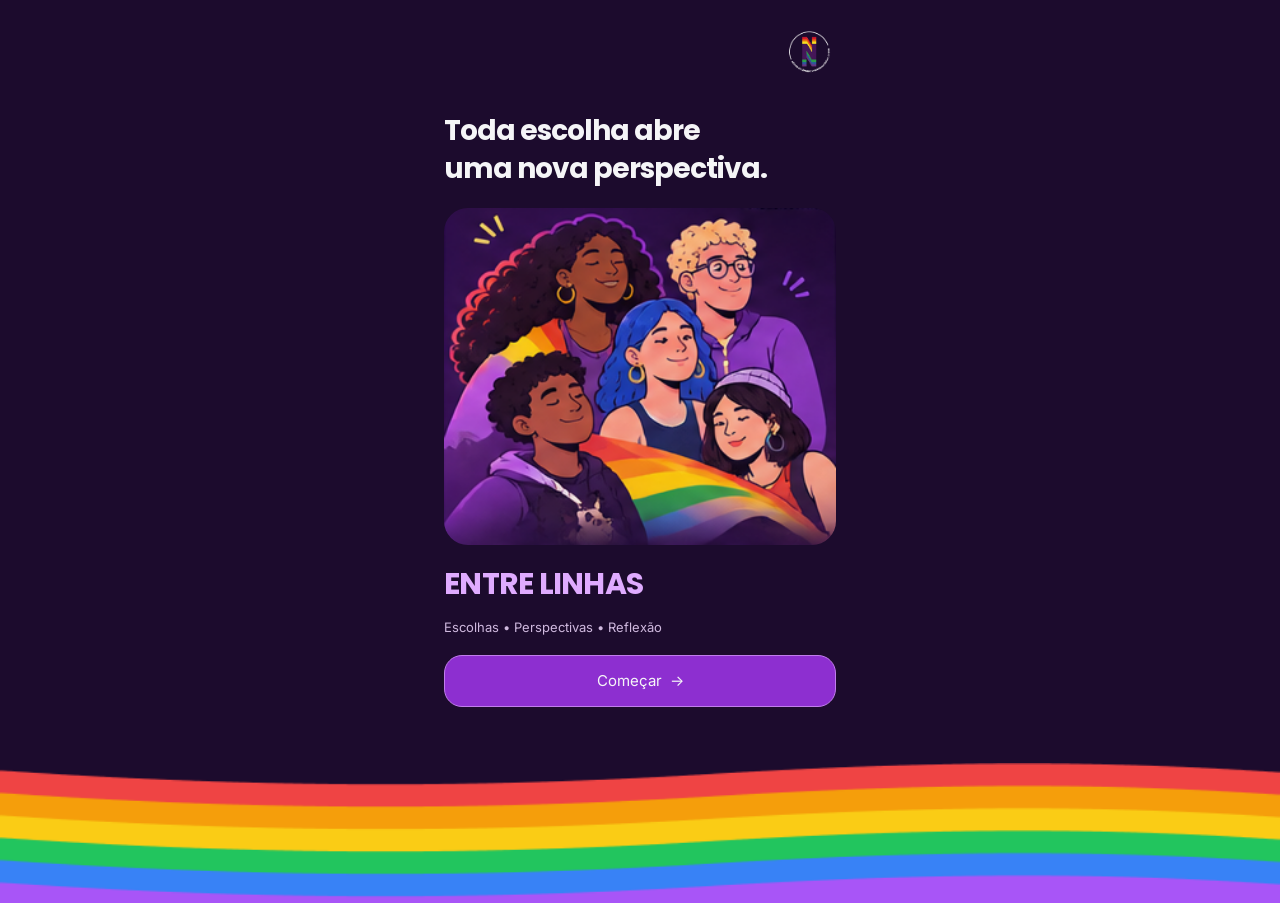
==== src/pages/boas-vindas.html @ 31458c21 "feat: implementa a animação de entrada, tela de apresentação e inicio. Tbm cria os components reutil" ====
<!DOCTYPE html>
<html lang="pt-BR">
<head>
    <!-- Configuração para textos em português e telas de celular. -->
    <meta charset="UTF-8">
    <meta name="viewport" content="width=device-width, initial-scale=1.0">
    <meta name="theme-color" content="#1C0B2D">
    <meta name="description" content="Entre Linhas: escolhas, perspectivas e reflexão.">
    <title>Boas-vindas | Entre Linhas</title>
    <link rel="stylesheet" href="../css/main.css">
</head>
<body class="pagina-boas-vindas">
    <!-- A tela cresce com o conteúdo para não cortar textos em celulares menores. -->
    <main class="boas-vindas" aria-labelledby="titulo-boas-vindas">
        <!-- Marca do núcleo, alinhada ao lado direito como na referência. -->
        <header class="cabecalho-logo">
            <img class="logo" src="../../assets/logo/logo.png"
                alt="Núcleo de Gênero e Diversidade Sexual" width="64" height="64">
        </header>

        <!-- Conteúdo principal com largura limitada para manter a leitura confortável. -->
        <section class="boas-vindas__conteudo" aria-labelledby="titulo-boas-vindas">
            <h1 class="boas-vindas__titulo" id="titulo-boas-vindas">Toda escolha abre<br>uma nova perspectiva.</h1>

            <img class="boas-vindas__ilustracao" src="../../assets/illustrations/galera.png"
                alt="Grupo de cinco jovens reunidos com uma bandeira do arco-íris."
                width="308" height="265" fetchpriority="high">

            <h2 class="boas-vindas__nome">ENTRE LINHAS</h2>
            <p class="boas-vindas__mensagem">Escolhas • Perspectivas • Reflexão</p>

            <!-- Botão visual: a ação será definida em uma próxima etapa. -->
            <button type="button">
                Começar <span aria-hidden="true">→</span>
            </button>
        </section>

        <!-- Ilustração decorativa; o rodapé acompanha o conteúdo sem sobrepor o botão. -->
        <footer class="rodape" aria-hidden="true">
            <img class="rodape__ondas" src="../../assets/illustrations/rodapé.png" alt="" width="402" height="100">
        </footer>
    </main>
</body>
</html>
---- src/css/main.css ----
/* Folha principal: carrega primeiro o tema e a base, depois as páginas. */
@import url("./global/thames.css");
@import url("./global/base.css");
@import url("./global/typography.css");


/* Componentes compartilhados entre as páginas. */
@import url("./components/button.css");
@import url("./components/logo.css");
@import url("./components/rodape.css");

/* Páginas: cada uma com seu próprio estilo, mas todas dependem do tema e da base. */
@import url("./pages/entrada.css");
@import url("./pages/boas-vindas.css");
@import url("./pages/identificação.css");
@import url("./pages/inicio.css");
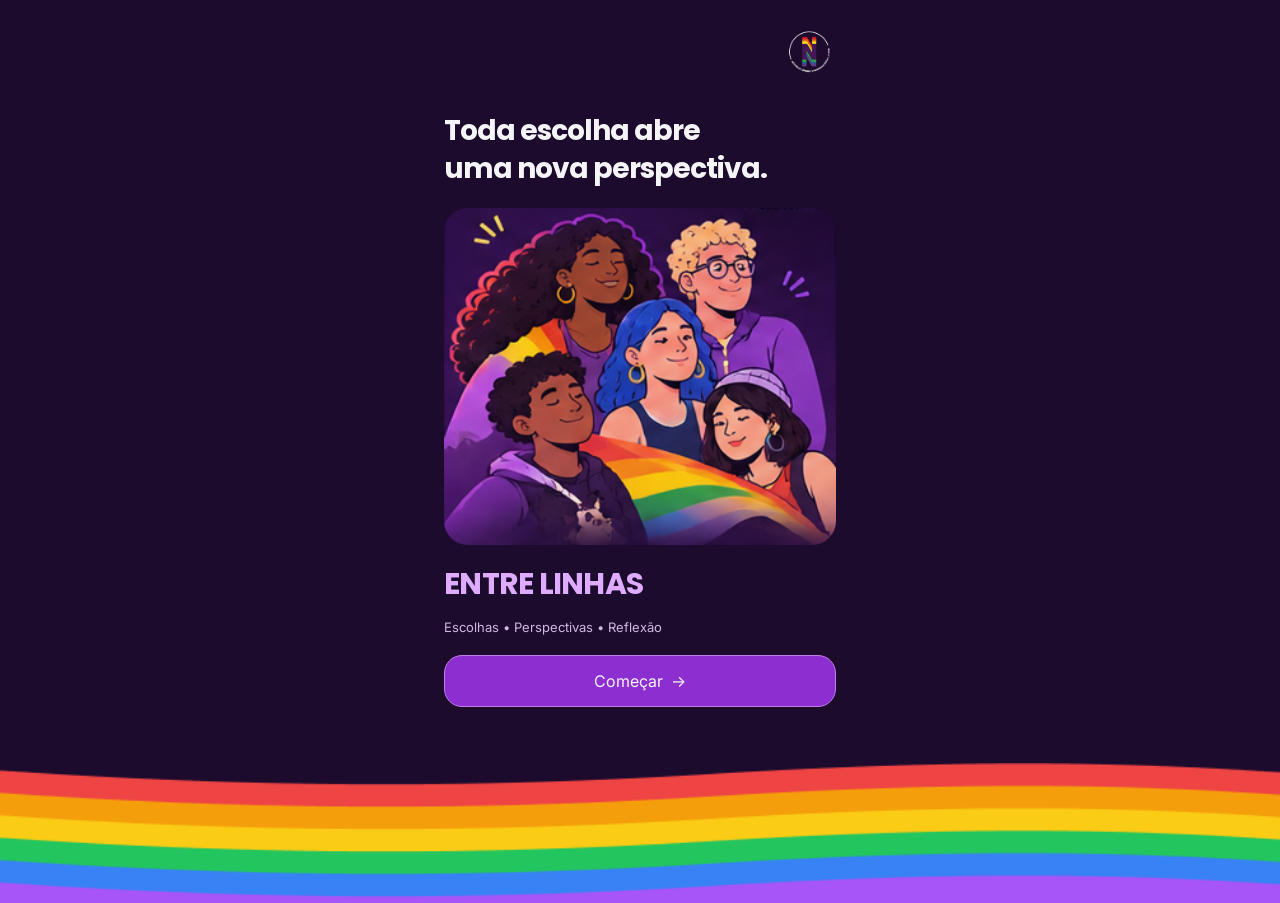
==== commit c36b2b82: "feat: adiciona novas paginas" ====
--- a/src/pages/boas-vindas.html
+++ b/src/pages/boas-vindas.html
@@ -29,10 +29,10 @@
             <h2 class="boas-vindas__nome">ENTRE LINHAS</h2>
             <p class="boas-vindas__mensagem">Escolhas • Perspectivas • Reflexão</p>
 
-            <!-- Botão visual: a ação será definida em uma próxima etapa. -->
-            <button type="button">
+            <!-- O nome da rota é resolvido pelo módulo de navegação. -->
+            <a class="botao" data-rota="identificacao" href="identificação.html">
                 Começar <span aria-hidden="true">→</span>
-            </button>
+            </a>
         </section>
 
         <!-- Ilustração decorativa; o rodapé acompanha o conteúdo sem sobrepor o botão. -->
@@ -40,5 +40,6 @@
             <img class="rodape__ondas" src="../../assets/illustrations/rodapé.png" alt="" width="402" height="100">
         </footer>
     </main>
+    <script type="module" src="../js/navigation/navigation.js"></script>
 </body>
 </html>
--- a/src/css/main.css
+++ b/src/css/main.css
@@ -6,6 +6,7 @@
 
 /* Componentes compartilhados entre as páginas. */
 @import url("./components/button.css");
+@import url("./components/navigation.css");
 @import url("./components/logo.css");
 @import url("./components/rodape.css");
 
@@ -14,3 +15,5 @@
 @import url("./pages/boas-vindas.css");
 @import url("./pages/identificação.css");
 @import url("./pages/inicio.css");
+@import url("./pages/como-funciona.css");
+@import url("./pages/creditos.css");
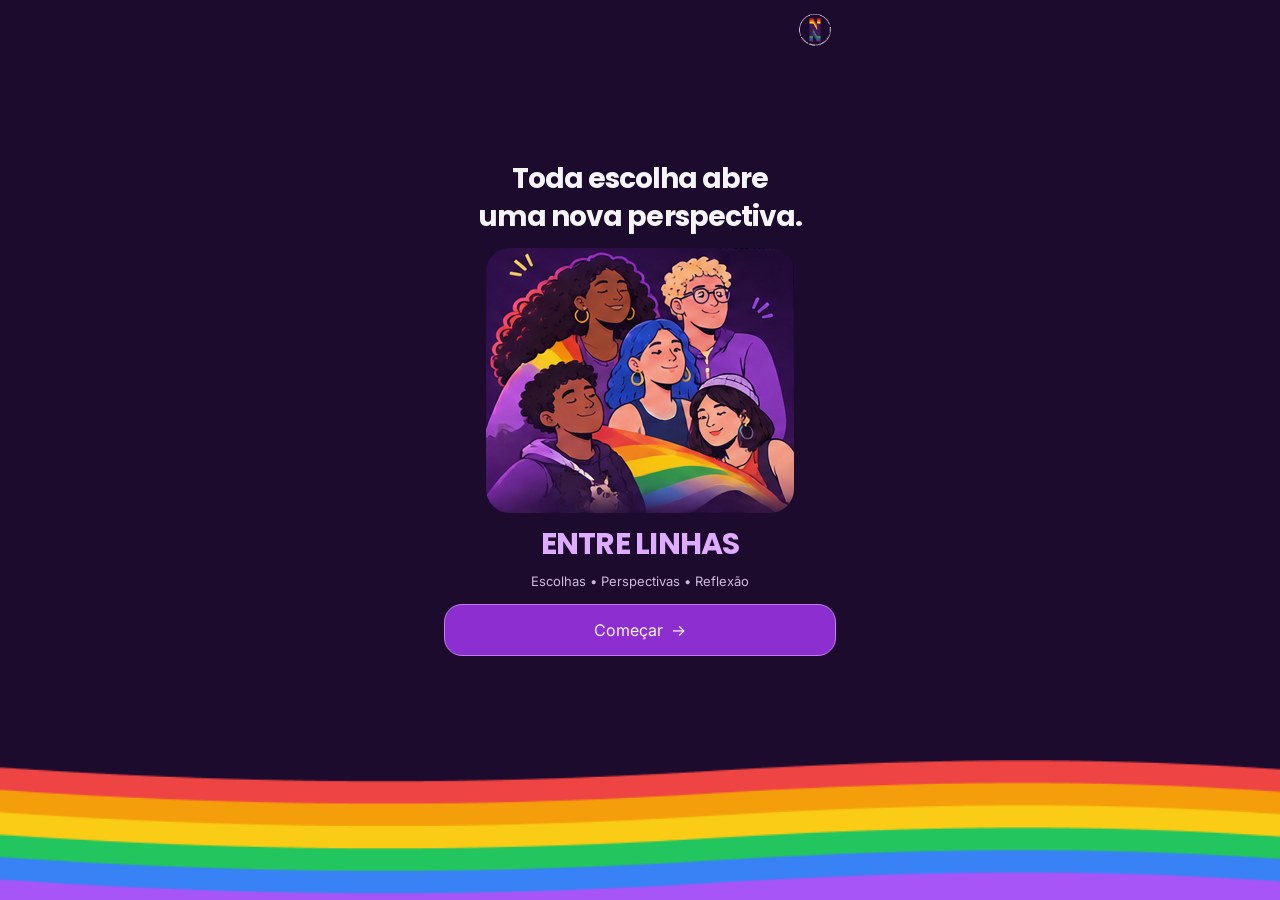
==== commit c9ac5639: "feat: adiciona altura fixa as paginas" ====
--- a/src/pages/boas-vindas.html
+++ b/src/pages/boas-vindas.html
@@ -3,14 +3,14 @@
 <head>
     <!-- Configuração para textos em português e telas de celular. -->
     <meta charset="UTF-8">
-    <meta name="viewport" content="width=device-width, initial-scale=1.0">
+    <meta name="viewport" content="width=device-width, initial-scale=1.0, viewport-fit=cover">
     <meta name="theme-color" content="#1C0B2D">
     <meta name="description" content="Entre Linhas: escolhas, perspectivas e reflexão.">
     <title>Boas-vindas | Entre Linhas</title>
     <link rel="stylesheet" href="../css/main.css">
 </head>
 <body class="pagina-boas-vindas">
-    <!-- A tela cresce com o conteúdo para não cortar textos em celulares menores. -->
+    <!-- O main acompanha a área visível; conteúdo excedente permanece acessível. -->
     <main class="boas-vindas" aria-labelledby="titulo-boas-vindas">
         <!-- Marca do núcleo, alinhada ao lado direito como na referência. -->
         <header class="cabecalho-logo">
@@ -35,11 +35,12 @@
             </a>
         </section>
 
-        <!-- Ilustração decorativa; o rodapé acompanha o conteúdo sem sobrepor o botão. -->
+        <!-- Ilustração decorativa na borda inferior, sem sobrepor o conteúdo. -->
+
         <footer class="rodape" aria-hidden="true">
             <img class="rodape__ondas" src="../../assets/illustrations/rodapé.png" alt="" width="402" height="100">
         </footer>
     </main>
-    <script type="module" src="../js/navigation/navigation.js"></script>
+    <script type="module" src="../js/main.js"></script>
 </body>
 </html>
--- a/src/css/main.css
+++ b/src/css/main.css
@@ -9,6 +9,8 @@
 @import url("./components/navigation.css");
 @import url("./components/logo.css");
 @import url("./components/rodape.css");
+@import url("./components/jogo.css");
+@import url("../../assets/icons/icons.css");
 
 /* Páginas: cada uma com seu próprio estilo, mas todas dependem do tema e da base. */
 @import url("./pages/entrada.css");
@@ -17,3 +19,9 @@
 @import url("./pages/inicio.css");
 @import url("./pages/como-funciona.css");
 @import url("./pages/creditos.css");
+@import url("./pages/historia.css");
+@import url("./pages/reflexao.css");
+@import url("./pages/conclusao.css");
+
+/* Tela de abertura por interação. */
+@import url("./pages/abertura.css");
